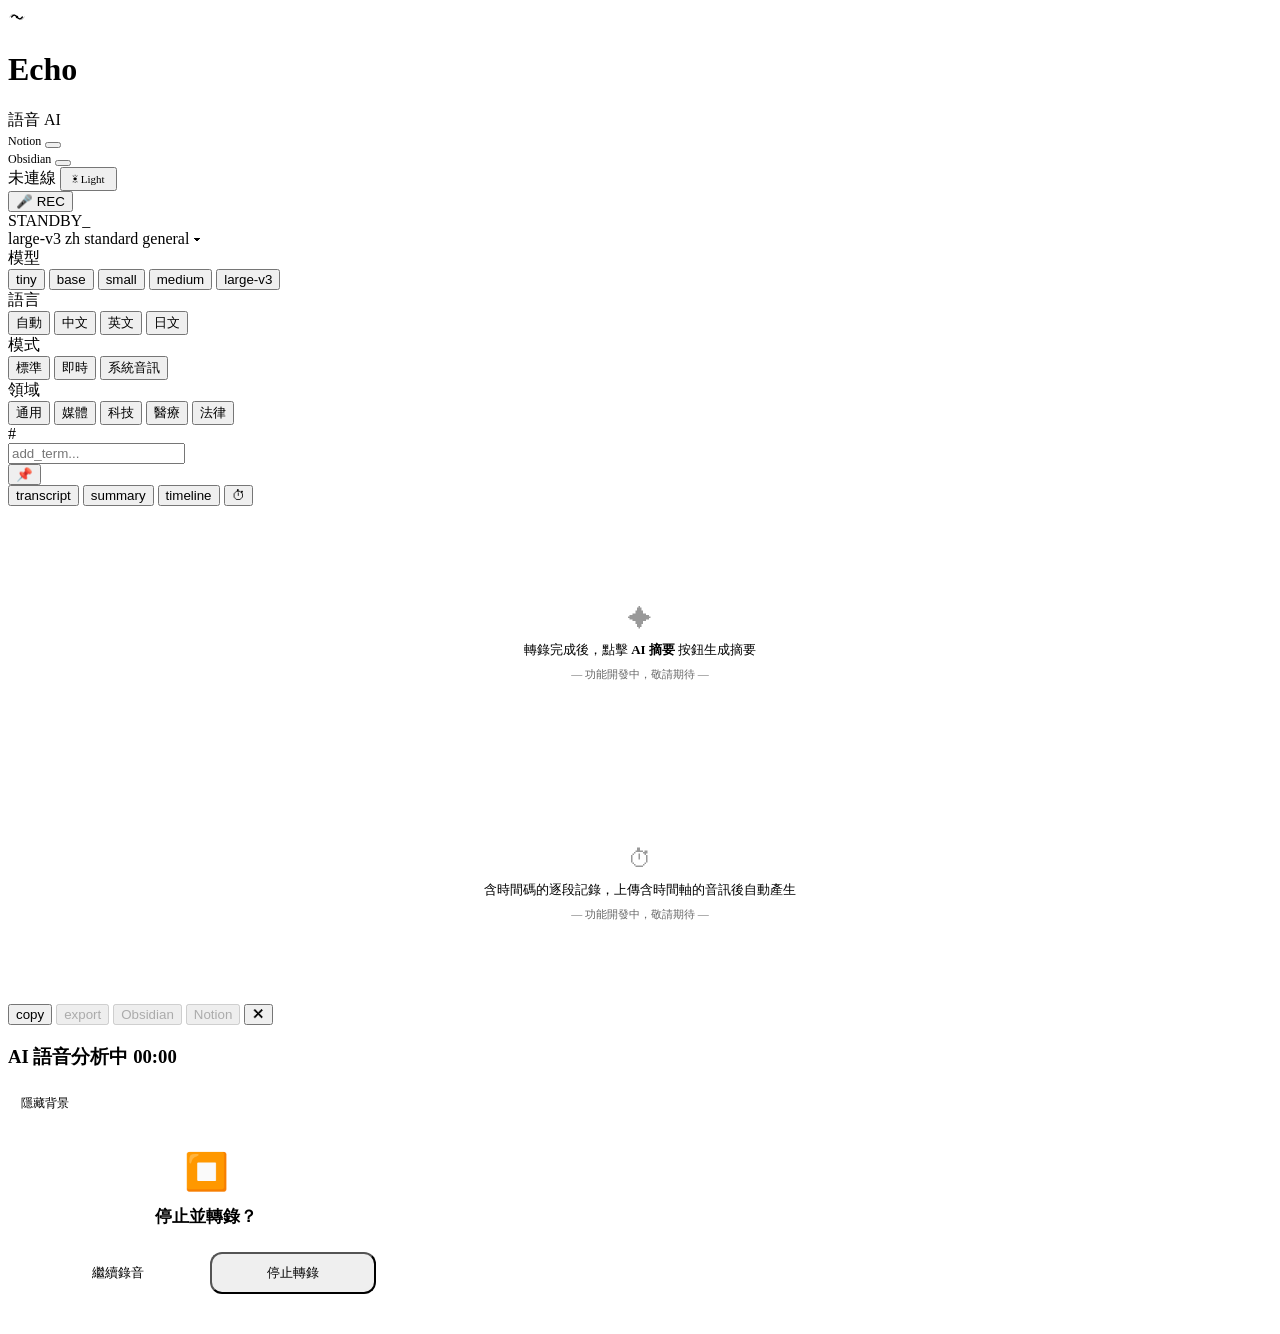
==== templates/index.html @ 83141d90 "feat(ux): v2.2 四項 UX 優化 — tabs 說明、詞庫入口、chips 中文化、系統音訊引導 - summary/timeline tab placeholder 更新為含操作引導的" ====
<!DOCTYPE html>
<html lang="zh-TW">
<head>
<meta charset="UTF-8">
<meta name="viewport" content="width=device-width, initial-scale=1.0">
<title>Echo — 語音 AI</title>
<link rel="preconnect" href="https://fonts.googleapis.com">
<link rel="stylesheet" href="https://fonts.googleapis.com/css2?family=Inter:wght@300;400;500;600;700&display=swap">
<style>
/* __APP_CSS__ */</style>
</head>
<body data-theme="dark">

<header>
  <div class="logo-mark" aria-hidden="true">
    <svg width="18" height="18" viewBox="0 0 40 40" fill="none">
      <path d="M8 20 Q14 12 20 20 Q26 28 32 20" stroke="currentColor" stroke-width="2.8" fill="none" stroke-linecap="round"/>
      <path d="M4 20 Q10 8 20 20 Q30 32 36 20" stroke="currentColor" stroke-width="1.3" fill="none" stroke-linecap="round" opacity=".5"/>
      <circle cx="20" cy="20" r="2.8" fill="currentColor"/>
    </svg>
  </div>
  <h1>Echo</h1>
  <span class="header-sub">語音 AI</span>
  <span id="app-version" style="font-size:11px;opacity:.4;margin-left:4px;font-family:var(--mono)"></span>
  <div class="header-actions">
    <div class="toggle-row" style="gap:6px;">
      <span id="notion-toggle-label" style="font-size:12px;color:var(--muted)">Notion</span>
      <button class="toggle" id="notion-toggle" onclick="toggleNotion()"></button>
    </div>
    <div class="toggle-row" style="gap:6px;">
      <span id="obsidian-toggle-label" style="font-size:12px;color:var(--muted)">Obsidian</span>
      <button class="toggle" id="obsidian-toggle" onclick="toggleObsidian()"></button>
    </div>
    <span class="badge" id="notion-badge" title="未連線"><span class="status-dot"></span><span id="notion-badge-text">未連線</span></span>
    <button class="btn" id="theme-btn" onclick="toggleTheme()" style="padding:4px 10px;font-size:11px;font-family:var(--mono)">☀ Light</button>
  </div>
</header>

<main class="app-layout">

  <!-- ── 錄音核心區 ── -->
  <div class="record-card">
    <div class="record-area">
      <canvas id="waveform" style="position:absolute;inset:0;width:100%;height:100%;opacity:0.5;pointer-events:none;border-radius:var(--radius);z-index:1;mix-blend-mode:screen;"></canvas>
      <div class="rec-rings-wrap" id="rec-rings-wrap">
        <div class="rec-ring rec-ring-3"></div>
        <div class="rec-ring rec-ring-2"></div>
        <div class="rec-ring rec-ring-1"></div>
        <button id="record-btn" onclick="toggleRecord()">
          <span class="btn-icon" id="btn-icon">🎤</span>
          <span class="btn-label" id="btn-label">REC</span>
        </button>
      </div>
    </div>
    <!-- 系統音訊說明（模式為 system 時顯示） -->
    <div id="system-audio-hint" style="display:none;margin-top:12px;padding:10px 14px;border-radius:8px;background:rgba(29,158,117,0.08);border:1px solid rgba(29,158,117,0.25);font-size:13px;color:var(--muted);line-height:1.6;">
      🖥️ <strong>系統音訊模式</strong>：擷取電腦系統音訊（Teams / Zoom 等 App 播放聲）<br>
      首次使用需在「系統設定 → 隱私權 → 螢幕錄製」授予 App 權限。
      <div style="margin-top:8px;display:flex;align-items:center;gap:8px;">
        <label style="display:flex;align-items:center;gap:6px;cursor:pointer;font-size:13px;">
          <input type="checkbox" id="mix-mic-toggle" style="width:15px;height:15px;cursor:pointer;accent-color:var(--accent);">
          <span>同時錄製麥克風（混音模式）</span>
        </label>
      </div>
    </div>
    <div id="status-bar">STANDBY_</div>
    <span id="timer"></span>
  </div>

  <!-- ── 快速設定列 ── -->
  <div class="quick-bar" id="quick-bar">
    <div class="qb-summary" onclick="toggleQuickSettings()">
      <span class="qb-chip" id="qb-model">large-v3</span>
      <span class="qb-chip" id="qb-lang">zh</span>
      <span class="qb-chip" id="qb-mode">standard</span>
      <span class="qb-chip" id="qb-domain">general</span>
      <span class="qb-chevron" id="qb-chevron">▾</span>
    </div>
    <div class="qb-expand" id="qb-expand">
      <div class="quick-group">
        <span class="quick-label">模型</span>
        <div class="pill-group" id="model-pill-group">
          <button class="pill" data-val="tiny" onclick="setPill(this,'model-pill-group')">tiny</button>
          <button class="pill" data-val="base" onclick="setPill(this,'model-pill-group')">base</button>
          <button class="pill" data-val="small" onclick="setPill(this,'model-pill-group')">small</button>
          <button class="pill" data-val="medium" onclick="setPill(this,'model-pill-group')">medium</button>
          <button class="pill active" data-val="large" onclick="setPill(this,'model-pill-group')">large-v3</button>
        </div>
      </div>
      <div class="quick-group">
        <span class="quick-label">語言</span>
        <div class="pill-group" id="lang-pill-group">
          <button class="pill" data-val="auto" onclick="setPill(this,'lang-pill-group')">自動</button>
          <button class="pill active" data-val="zh" onclick="setPill(this,'lang-pill-group')">中文</button>
          <button class="pill" data-val="en" onclick="setPill(this,'lang-pill-group')">英文</button>
          <button class="pill" data-val="ja" onclick="setPill(this,'lang-pill-group')">日文</button>
        </div>
      </div>
      <div class="quick-group">
        <span class="quick-label">模式</span>
        <div class="pill-group" id="mode-pill-group">
          <button class="pill active" data-val="standard" onclick="setPill(this,'mode-pill-group');onModeChange()">標準</button>
          <button class="pill" data-val="live" onclick="setPill(this,'mode-pill-group');onModeChange()">即時</button>
          <button class="pill" data-val="system" onclick="setPill(this,'mode-pill-group');onModeChange()">系統音訊</button>
        </div>
      </div>
      <div class="quick-group">
        <span class="quick-label">領域</span>
        <div class="pill-group" id="domain-pill-group">
          <button class="pill active" data-val="general" onclick="setPill(this,'domain-pill-group')">通用</button>
          <button class="pill" data-val="media" onclick="setPill(this,'domain-pill-group')">媒體</button>
          <button class="pill" data-val="tech" onclick="setPill(this,'domain-pill-group')">科技</button>
          <button class="pill" data-val="medical" onclick="setPill(this,'domain-pill-group')">醫療</button>
          <button class="pill" data-val="legal" onclick="setPill(this,'domain-pill-group')">法律</button>
        </div>
      </div>
    </div>
  </div>

  <!-- ── 專有名詞庫 ── -->
  <div class="vocab-bar">
    <span class="vocab-hash">#</span>
    <div class="vocab-input-row" onclick="document.getElementById('tag-input-field').focus()">
      <div id="active-tags-container" style="display:contents"></div>
      <input id="tag-input-field" type="text" placeholder="add_term...">
    </div>
    <input type="hidden" id="extra-terms">
    <button id="vocab-library-btn" class="vocab-toggle-btn" onclick="toggleSavedDict()" title="已儲存詞庫">📌</button>
    <span id="saved-dict-title" style="display:none"></span>
    <div id="vocab-tags-container" style="display:none;"></div>
  </div>

  <!-- ── 轉錄結果 ── -->
  <div class="transcript-card">
    <div class="transcript-tabs">
      <button class="tab-btn active" onclick="switchTab('transcript',this)">transcript</button>
      <button class="tab-btn" onclick="switchTab('summary',this)">summary</button>
      <button class="tab-btn" onclick="switchTab('timeline',this)">timeline</button>
      <button class="tab-icon-btn" id="history-btn" onclick="toggleHistory()" title="歷史記錄">⏱</button>
    </div>
    <div id="panel-transcript" class="tab-panel active">
      <div id="transcript-box" contenteditable="true" spellcheck="false" style="outline:none;"></div>
    </div>
    <div id="panel-summary" class="tab-panel">
      <div style="min-height:200px;display:flex;flex-direction:column;align-items:center;justify-content:center;gap:8px;color:var(--muted);font-size:13px;font-family:var(--mono);text-align:center;padding:20px">
        <span style="font-size:24px;opacity:0.4">✦</span>
        <span>轉錄完成後，點擊 <strong style="color:var(--text)">AI 摘要</strong> 按鈕生成摘要</span>
        <span style="font-size:11px;opacity:0.6">— 功能開發中，敬請期待 —</span>
      </div>
    </div>
    <div id="panel-timeline" class="tab-panel">
      <div style="min-height:200px;display:flex;flex-direction:column;align-items:center;justify-content:center;gap:8px;color:var(--muted);font-size:13px;font-family:var(--mono);text-align:center;padding:20px">
        <span style="font-size:24px;opacity:0.4">⏱</span>
        <span>含時間碼的逐段記錄，上傳含時間軸的音訊後自動產生</span>
        <span style="font-size:11px;opacity:0.6">— 功能開發中，敬請期待 —</span>
      </div>
    </div>
    <audio id="local-audio-player" controls style="display:none;width:100%;margin-top:10px;height:32px;border-radius:8px;opacity:0.8;"></audio>
    <input type="file" id="file-input" accept="audio/*,video/*" multiple style="display:none">
    <div class="actions">
      <button class="act-btn" onclick="copyTranscript()">copy</button>
      <div class="export-wrap" style="position:relative;display:inline-block;">
        <button class="act-btn" id="export-btn" onclick="toggleExportMenu()" disabled>export</button>
        <div id="export-menu" style="display:none;position:absolute;bottom:110%;left:0;background:var(--surface2);border:1px solid var(--border);border-radius:10px;padding:6px;min-width:140px;z-index:99;box-shadow:0 4px 16px rgba(0,0,0,.3);">
          <div class="export-item" onclick="exportAs('txt')">📄 .txt</div>
          <div class="export-item" onclick="exportAs('srt')">🎬 .srt</div>
          <div class="export-item" onclick="exportAs('md')">📝 .md</div>
        </div>
      </div>
      <button class="act-btn" id="obsidian-btn" onclick="saveToObsidian()" disabled>Obsidian</button>
      <button class="act-btn primary" id="upload-btn" onclick="uploadToNotion()" disabled>Notion</button>
      <button class="act-btn act-clear" onclick="clearTranscript()" title="清除轉錄">✕</button>
    </div>
  </div>

  <!-- ── 歷史記錄 ── -->
  <div id="history-panel" style="display:none;" class="history-card">
    <div class="transcript-header">
      <span class="section-title">🕓 轉錄歷史</span>
      <button class="btn" onclick="clearHistory()" style="margin-left:auto;padding:4px 10px;font-size:11px;">清除全部</button>
    </div>
    <div id="history-list" style="max-height:300px;overflow-y:auto;"></div>
  </div>

</main>
<div id="toast-container"></div>

<!-- 處理進度 Modal -->
<div id="processing-modal" class="modal-overlay">
  <div class="modal-content">
    <div class="modal-header">
      <div class="spinner-glow"></div>
      <h3 style="flex:1">AI 語音分析中 <span id="modal-timer" class="modal-timer-badge">00:00</span></h3>
      <button class="btn" style="padding:6px 12px;font-size:12px;background:rgba(255,255,255,0.05);border:1px solid rgba(255,255,255,0.1);border-radius:12px;color:var(--muted);cursor:pointer;" onclick="hideProcessingModal()">隱藏背景</button>
    </div>
    <div id="processing-logs" class="modal-logs"></div>
  </div>
</div>

<!-- 模型下載 overlay -->
<div id="model-download-overlay" style="display:none;position:fixed;inset:0;z-index:3000;background:rgba(0,0,0,0.75);backdrop-filter:blur(8px);align-items:center;justify-content:center;">
  <div style="background:var(--surface2);border:1px solid var(--border);border-radius:20px;padding:36px 40px;max-width:400px;width:90%;text-align:center;">
    <div style="font-size:40px;margin-bottom:16px;">📦</div>
    <h3 style="margin:0 0 8px;font-size:18px;">首次下載語音模型</h3>
    <p id="model-dl-model-name" style="color:var(--muted);font-size:13px;margin:0 0 20px;"></p>
    <div style="background:var(--surface);border-radius:999px;height:6px;overflow:hidden;margin-bottom:16px;">
      <div id="model-dl-bar" style="height:100%;background:var(--accent);border-radius:999px;width:0%;transition:width .4s;"></div>
    </div>
    <p id="model-dl-status" style="color:var(--muted);font-size:13px;margin:0;">正在下載，請保持網路連線…</p>
    <p style="color:var(--muted);font-size:11px;margin-top:12px;opacity:0.6;">下載完成後將自動關閉，之後離線也可使用</p>
  </div>
</div>

<!-- 首次使用引導 modal -->
<div id="onboarding-modal" class="modal-overlay" style="z-index:2000;display:none;">
  <div class="modal-content" style="max-width:420px;padding:32px 28px;">
    <div style="font-size:36px;margin-bottom:12px;">👋</div>
    <h3 style="margin:0 0 8px;font-size:18px;">歡迎使用 Whisper STT</h3>
    <p style="color:var(--muted);font-size:13px;margin:0 0 20px;">偵測到以下設定尚未完成，建議先完成後再開始錄音：</p>
    <ul id="onboarding-list" style="list-style:none;padding:0;margin:0 0 24px;display:flex;flex-direction:column;gap:10px;"></ul>
    <div style="display:flex;gap:10px;justify-content:flex-end;">
      <button class="btn" onclick="document.getElementById('onboarding-modal').style.display='none'">稍後設定</button>
      <button class="btn primary" onclick="openPreferences()">前往設定 ⌘,</button>
    </div>
  </div>
</div>

<!-- 停止錄音確認 modal -->
<div id="stop-confirm-modal" class="modal-overlay" style="z-index:1000;">
  <div class="modal-content" style="max-width:340px;text-align:center;padding:32px 28px;">
    <div style="font-size:36px;margin-bottom:12px;">⏹️</div>
    <h3 style="margin:0 0 8px;font-size:17px;">停止並轉錄？</h3>
    <p id="stop-confirm-duration" style="color:var(--muted);font-size:13px;margin:0 0 24px;"></p>
    <div style="display:flex;gap:10px;justify-content:center;">
      <button class="btn" onclick="confirmStop(false)" style="flex:1;padding:10px;background:rgba(255,255,255,0.05);border:1px solid rgba(255,255,255,0.15);border-radius:12px;">繼續錄音</button>
      <button class="btn primary" onclick="confirmStop(true)" style="flex:1;padding:10px;border-radius:12px;">停止轉錄</button>
    </div>
  </div>
</div>

<script>
// __APP_JS__</script>
</body>
</html>
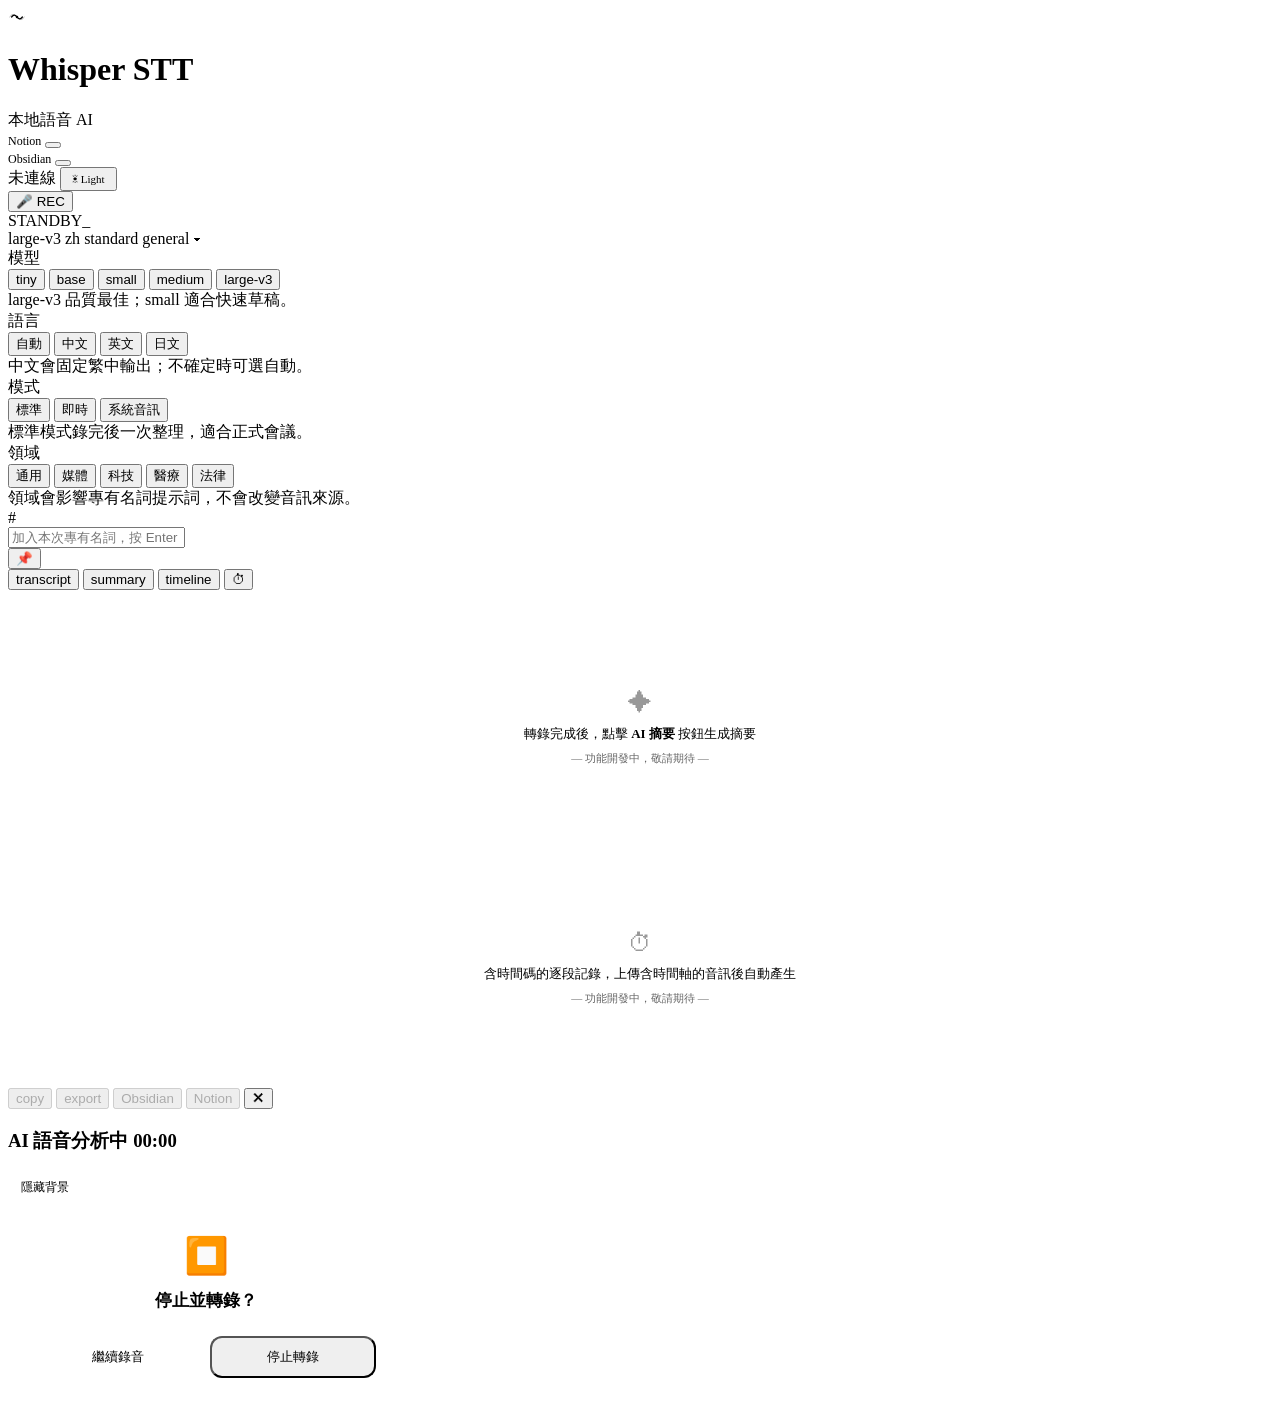
==== commit 3d14430f: "fix(ui): 移除 onboarding modal 中不存在的 ⌘, 快捷鍵提示 按鈕文字顯示「前往設定 ⌘,」但 app.js keydown handler 未實作此快捷鍵， 對使用者造成誤" ====
--- a/templates/index.html
+++ b/templates/index.html
@@ -3,7 +3,7 @@
 <head>
 <meta charset="UTF-8">
 <meta name="viewport" content="width=device-width, initial-scale=1.0">
-<title>Echo — 語音 AI</title>
+<title>Whisper STT — 語音 AI</title>
 <link rel="preconnect" href="https://fonts.googleapis.com">
 <link rel="stylesheet" href="https://fonts.googleapis.com/css2?family=Inter:wght@300;400;500;600;700&display=swap">
 <style>
@@ -19,8 +19,8 @@
       <circle cx="20" cy="20" r="2.8" fill="currentColor"/>
     </svg>
   </div>
-  <h1>Echo</h1>
-  <span class="header-sub">語音 AI</span>
+  <h1>Whisper STT</h1>
+  <span class="header-sub">本地語音 AI</span>
   <span id="app-version" style="font-size:11px;opacity:.4;margin-left:4px;font-family:var(--mono)"></span>
   <div class="header-actions">
     <div class="toggle-row" style="gap:6px;">
@@ -53,9 +53,9 @@
       </div>
     </div>
     <!-- 系統音訊說明（模式為 system 時顯示） -->
-    <div id="system-audio-hint" style="display:none;margin-top:12px;padding:10px 14px;border-radius:8px;background:rgba(29,158,117,0.08);border:1px solid rgba(29,158,117,0.25);font-size:13px;color:var(--muted);line-height:1.6;">
+    <div id="system-audio-hint" class="mode-hint system-audio-hint" style="display:none;">
       🖥️ <strong>系統音訊模式</strong>：擷取電腦系統音訊（Teams / Zoom 等 App 播放聲）<br>
-      首次使用需在「系統設定 → 隱私權 → 螢幕錄製」授予 App 權限。
+      <span id="system-audio-permission-copy">首次使用需在「系統設定 → 隱私權與安全性 → 螢幕錄製」授予 Whisper STT 權限。</span>
       <div style="margin-top:8px;display:flex;align-items:center;gap:8px;">
         <label style="display:flex;align-items:center;gap:6px;cursor:pointer;font-size:13px;">
           <input type="checkbox" id="mix-mic-toggle" style="width:15px;height:15px;cursor:pointer;accent-color:var(--accent);">
@@ -86,6 +86,7 @@
           <button class="pill" data-val="medium" onclick="setPill(this,'model-pill-group')">medium</button>
           <button class="pill active" data-val="large" onclick="setPill(this,'model-pill-group')">large-v3</button>
         </div>
+        <span class="quick-help">large-v3 品質最佳；small 適合快速草稿。</span>
       </div>
       <div class="quick-group">
         <span class="quick-label">語言</span>
@@ -95,6 +96,7 @@
           <button class="pill" data-val="en" onclick="setPill(this,'lang-pill-group')">英文</button>
           <button class="pill" data-val="ja" onclick="setPill(this,'lang-pill-group')">日文</button>
         </div>
+        <span class="quick-help">中文會固定繁中輸出；不確定時可選自動。</span>
       </div>
       <div class="quick-group">
         <span class="quick-label">模式</span>
@@ -103,6 +105,7 @@
           <button class="pill" data-val="live" onclick="setPill(this,'mode-pill-group');onModeChange()">即時</button>
           <button class="pill" data-val="system" onclick="setPill(this,'mode-pill-group');onModeChange()">系統音訊</button>
         </div>
+        <span class="quick-help" id="mode-helper">標準模式錄完後一次整理，適合正式會議。</span>
       </div>
       <div class="quick-group">
         <span class="quick-label">領域</span>
@@ -113,6 +116,7 @@
           <button class="pill" data-val="medical" onclick="setPill(this,'domain-pill-group')">醫療</button>
           <button class="pill" data-val="legal" onclick="setPill(this,'domain-pill-group')">法律</button>
         </div>
+        <span class="quick-help">領域會影響專有名詞提示詞，不會改變音訊來源。</span>
       </div>
     </div>
   </div>
@@ -122,10 +126,10 @@
     <span class="vocab-hash">#</span>
     <div class="vocab-input-row" onclick="document.getElementById('tag-input-field').focus()">
       <div id="active-tags-container" style="display:contents"></div>
-      <input id="tag-input-field" type="text" placeholder="add_term...">
+      <input id="tag-input-field" type="text" placeholder="加入本次專有名詞，按 Enter 套用">
     </div>
     <input type="hidden" id="extra-terms">
-    <button id="vocab-library-btn" class="vocab-toggle-btn" onclick="toggleSavedDict()" title="已儲存詞庫">📌</button>
+    <button id="vocab-library-btn" class="vocab-toggle-btn" onclick="toggleSavedDict()" title="開啟常用詞庫">📌</button>
     <span id="saved-dict-title" style="display:none"></span>
     <div id="vocab-tags-container" style="display:none;"></div>
   </div>
@@ -158,17 +162,17 @@
     <audio id="local-audio-player" controls style="display:none;width:100%;margin-top:10px;height:32px;border-radius:8px;opacity:0.8;"></audio>
     <input type="file" id="file-input" accept="audio/*,video/*" multiple style="display:none">
     <div class="actions">
-      <button class="act-btn" onclick="copyTranscript()">copy</button>
+      <button class="act-btn" id="copy-btn" onclick="copyTranscript()" disabled title="完成轉錄後可複製">copy</button>
       <div class="export-wrap" style="position:relative;display:inline-block;">
-        <button class="act-btn" id="export-btn" onclick="toggleExportMenu()" disabled>export</button>
+        <button class="act-btn" id="export-btn" onclick="toggleExportMenu()" disabled title="完成轉錄後可匯出">export</button>
         <div id="export-menu" style="display:none;position:absolute;bottom:110%;left:0;background:var(--surface2);border:1px solid var(--border);border-radius:10px;padding:6px;min-width:140px;z-index:99;box-shadow:0 4px 16px rgba(0,0,0,.3);">
           <div class="export-item" onclick="exportAs('txt')">📄 .txt</div>
           <div class="export-item" onclick="exportAs('srt')">🎬 .srt</div>
           <div class="export-item" onclick="exportAs('md')">📝 .md</div>
         </div>
       </div>
-      <button class="act-btn" id="obsidian-btn" onclick="saveToObsidian()" disabled>Obsidian</button>
-      <button class="act-btn primary" id="upload-btn" onclick="uploadToNotion()" disabled>Notion</button>
+      <button class="act-btn" id="obsidian-btn" onclick="saveToObsidian()" disabled title="請先完成轉錄">Obsidian</button>
+      <button class="act-btn primary" id="upload-btn" onclick="uploadToNotion()" disabled title="請先完成轉錄">Notion</button>
       <button class="act-btn act-clear" onclick="clearTranscript()" title="清除轉錄">✕</button>
     </div>
   </div>
@@ -220,7 +224,7 @@
     <ul id="onboarding-list" style="list-style:none;padding:0;margin:0 0 24px;display:flex;flex-direction:column;gap:10px;"></ul>
     <div style="display:flex;gap:10px;justify-content:flex-end;">
       <button class="btn" onclick="document.getElementById('onboarding-modal').style.display='none'">稍後設定</button>
-      <button class="btn primary" onclick="openPreferences()">前往設定 ⌘,</button>
+      <button class="btn primary" onclick="openPreferences()">前往設定</button>
     </div>
   </div>
 </div>
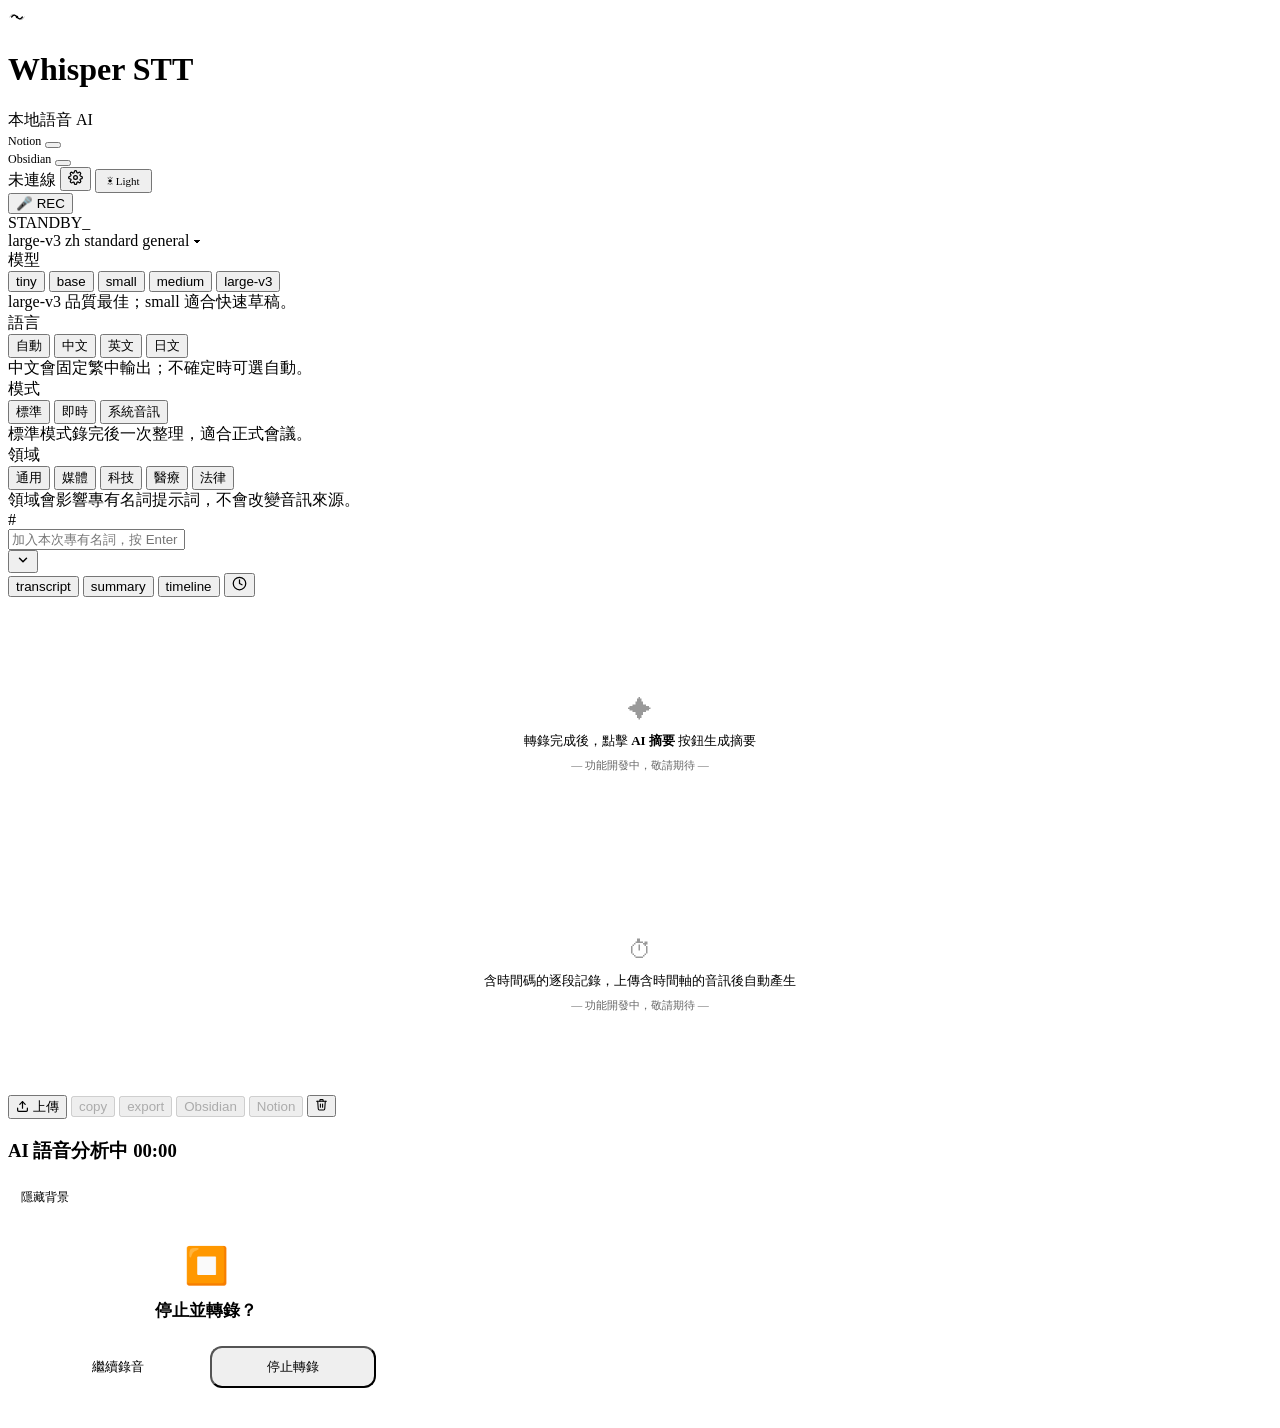
==== commit e89a4cd3: "fix(ui): UI polish — 8項介面問題修復 [v2.2.1] 1. html 背景色修復：overscroll rubber-band 不再露出紅色底層 2. Quick-bar ch" ====
--- a/templates/index.html
+++ b/templates/index.html
@@ -32,6 +32,9 @@
       <button class="toggle" id="obsidian-toggle" onclick="toggleObsidian()"></button>
     </div>
     <span class="badge" id="notion-badge" title="未連線"><span class="status-dot"></span><span id="notion-badge-text">未連線</span></span>
+    <button class="btn icon-btn" id="prefs-btn" onclick="openPreferences()" title="偏好設定">
+      <svg width="15" height="15" viewBox="0 0 24 24" fill="none" stroke="currentColor" stroke-width="2" stroke-linecap="round" stroke-linejoin="round"><circle cx="12" cy="12" r="3"/><path d="M19.4 15a1.65 1.65 0 0 0 .33 1.82l.06.06a2 2 0 0 1-2.83 2.83l-.06-.06a1.65 1.65 0 0 0-1.82-.33 1.65 1.65 0 0 0-1 1.51V21a2 2 0 0 1-4 0v-.09A1.65 1.65 0 0 0 9 19.4a1.65 1.65 0 0 0-1.82.33l-.06.06a2 2 0 0 1-2.83-2.83l.06-.06A1.65 1.65 0 0 0 4.68 15a1.65 1.65 0 0 0-1.51-1H3a2 2 0 0 1 0-4h.09A1.65 1.65 0 0 0 4.6 9a1.65 1.65 0 0 0-.33-1.82l-.06-.06a2 2 0 0 1 2.83-2.83l.06.06A1.65 1.65 0 0 0 9 4.68a1.65 1.65 0 0 0 1-1.51V3a2 2 0 0 1 4 0v.09a1.65 1.65 0 0 0 1 1.51 1.65 1.65 0 0 0 1.82-.33l.06-.06a2 2 0 0 1 2.83 2.83l-.06.06A1.65 1.65 0 0 0 19.4 9a1.65 1.65 0 0 0 1.51 1H21a2 2 0 0 1 0 4h-.09a1.65 1.65 0 0 0-1.51 1z"/></svg>
+    </button>
     <button class="btn" id="theme-btn" onclick="toggleTheme()" style="padding:4px 10px;font-size:11px;font-family:var(--mono)">☀ Light</button>
   </div>
 </header>
@@ -129,7 +132,9 @@
       <input id="tag-input-field" type="text" placeholder="加入本次專有名詞，按 Enter 套用">
     </div>
     <input type="hidden" id="extra-terms">
-    <button id="vocab-library-btn" class="vocab-toggle-btn" onclick="toggleSavedDict()" title="開啟常用詞庫">📌</button>
+    <button id="vocab-library-btn" class="vocab-toggle-btn" onclick="toggleSavedDict()" title="詞庫">
+      <svg width="14" height="14" viewBox="0 0 24 24" fill="none" stroke="currentColor" stroke-width="2.5" stroke-linecap="round" stroke-linejoin="round"><polyline points="6 9 12 15 18 9"/></svg>
+    </button>
     <span id="saved-dict-title" style="display:none"></span>
     <div id="vocab-tags-container" style="display:none;"></div>
   </div>
@@ -140,7 +145,9 @@
       <button class="tab-btn active" onclick="switchTab('transcript',this)">transcript</button>
       <button class="tab-btn" onclick="switchTab('summary',this)">summary</button>
       <button class="tab-btn" onclick="switchTab('timeline',this)">timeline</button>
-      <button class="tab-icon-btn" id="history-btn" onclick="toggleHistory()" title="歷史記錄">⏱</button>
+      <button class="tab-icon-btn" id="history-btn" onclick="toggleHistory()" title="歷史記錄">
+        <svg width="15" height="15" viewBox="0 0 24 24" fill="none" stroke="currentColor" stroke-width="2" stroke-linecap="round" stroke-linejoin="round"><circle cx="12" cy="12" r="10"/><polyline points="12 6 12 12 16 14"/></svg>
+      </button>
     </div>
     <div id="panel-transcript" class="tab-panel active">
       <div id="transcript-box" contenteditable="true" spellcheck="false" style="outline:none;"></div>
@@ -162,6 +169,9 @@
     <audio id="local-audio-player" controls style="display:none;width:100%;margin-top:10px;height:32px;border-radius:8px;opacity:0.8;"></audio>
     <input type="file" id="file-input" accept="audio/*,video/*" multiple style="display:none">
     <div class="actions">
+      <button class="act-btn" id="file-upload-btn" onclick="document.getElementById('file-input').click()" title="上傳音檔（⌘U）">
+        <svg width="13" height="13" viewBox="0 0 24 24" fill="none" stroke="currentColor" stroke-width="2.2" stroke-linecap="round" stroke-linejoin="round" style="vertical-align:-2px;margin-right:4px"><path d="M21 15v4a2 2 0 0 1-2 2H5a2 2 0 0 1-2-2v-4"/><polyline points="17 8 12 3 7 8"/><line x1="12" y1="3" x2="12" y2="15"/></svg>上傳
+      </button>
       <button class="act-btn" id="copy-btn" onclick="copyTranscript()" disabled title="完成轉錄後可複製">copy</button>
       <div class="export-wrap" style="position:relative;display:inline-block;">
         <button class="act-btn" id="export-btn" onclick="toggleExportMenu()" disabled title="完成轉錄後可匯出">export</button>
@@ -172,8 +182,10 @@
         </div>
       </div>
       <button class="act-btn" id="obsidian-btn" onclick="saveToObsidian()" disabled title="請先完成轉錄">Obsidian</button>
-      <button class="act-btn primary" id="upload-btn" onclick="uploadToNotion()" disabled title="請先完成轉錄">Notion</button>
-      <button class="act-btn act-clear" onclick="clearTranscript()" title="清除轉錄">✕</button>
+      <button class="act-btn" id="upload-btn" onclick="uploadToNotion()" disabled title="請先完成轉錄">Notion</button>
+      <button class="act-btn act-clear" onclick="clearTranscript()" title="清除轉錄">
+        <svg width="13" height="13" viewBox="0 0 24 24" fill="none" stroke="currentColor" stroke-width="2" stroke-linecap="round" stroke-linejoin="round"><polyline points="3 6 5 6 21 6"/><path d="M19 6l-1 14a2 2 0 0 1-2 2H8a2 2 0 0 1-2-2L5 6"/><path d="M10 11v6"/><path d="M14 11v6"/><path d="M9 6V4a1 1 0 0 1 1-1h4a1 1 0 0 1 1 1v2"/></svg>
+      </button>
     </div>
   </div>
 
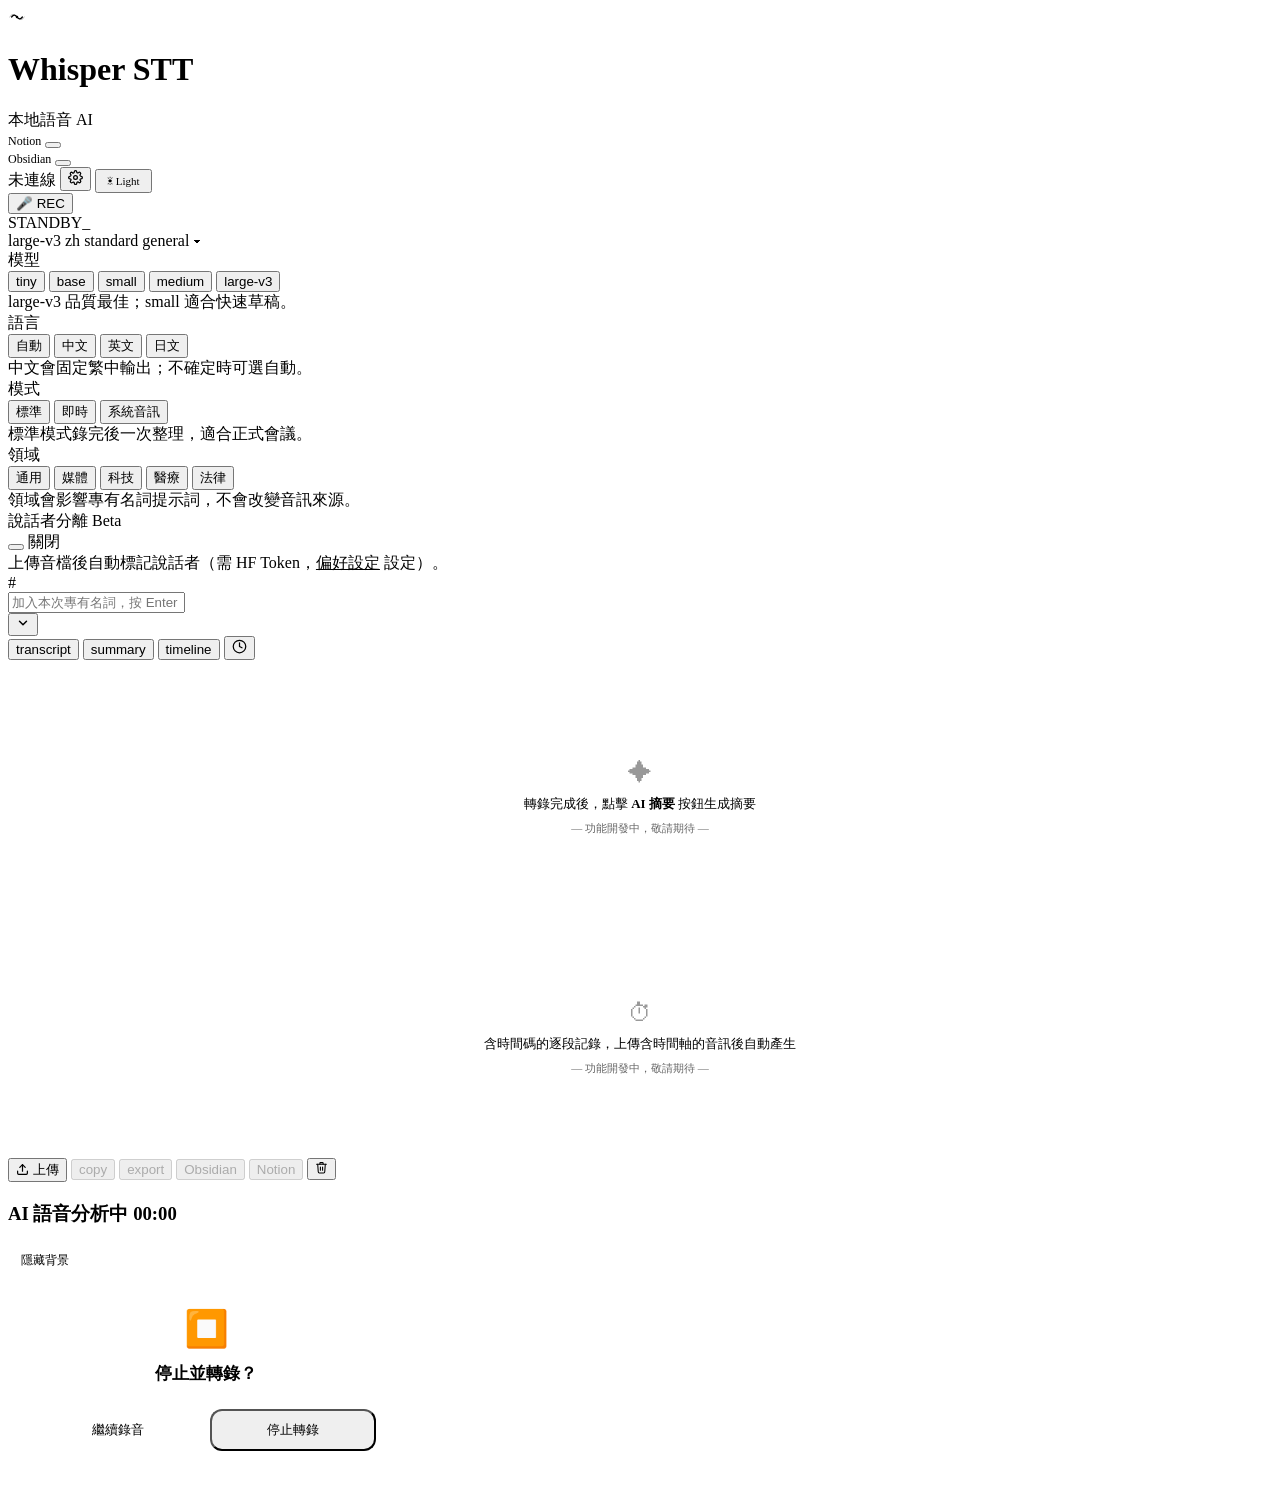
==== commit ae08c831: "feat(diarize): 說話者分離 Beta 主流程接入 [checkpoint] Phase: 說話者分離 Beta 完整接入上傳音檔流程（Quick-bar toggle → /transc" ====
--- a/templates/index.html
+++ b/templates/index.html
@@ -120,6 +120,14 @@
           <button class="pill" data-val="legal" onclick="setPill(this,'domain-pill-group')">法律</button>
         </div>
         <span class="quick-help">領域會影響專有名詞提示詞，不會改變音訊來源。</span>
+      </div>
+      <div class="quick-group">
+        <span class="quick-label">說話者分離 <span class="optional">Beta</span></span>
+        <div class="toggle-row">
+          <button class="toggle" id="diarize-toggle" onclick="toggleDiarize()" title="需先在偏好設定填入 HuggingFace Token"></button>
+          <span class="toggle-label" id="diarize-label">關閉</span>
+        </div>
+        <span class="quick-help">上傳音檔後自動標記說話者（需 HF Token，<a href="#" onclick="openPreferences();return false" style="color:var(--accent)">偏好設定</a> 設定）。</span>
       </div>
     </div>
   </div>
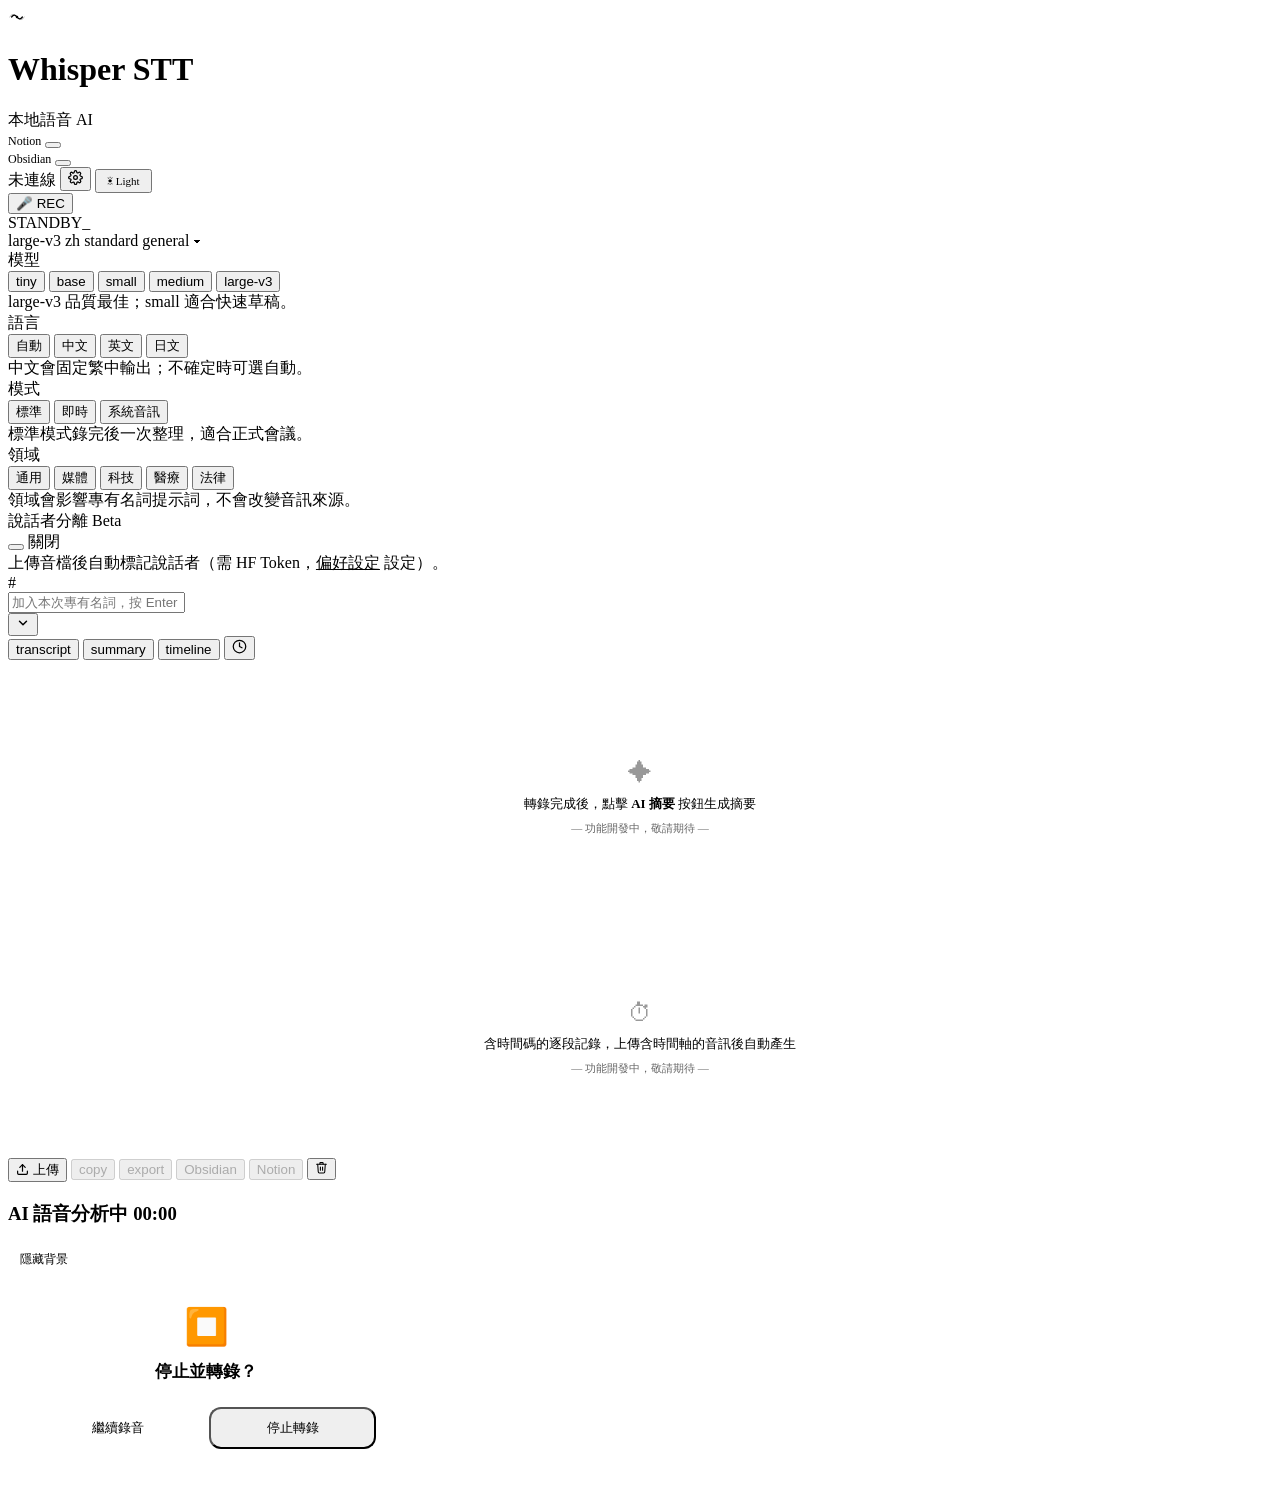
==== commit df3d4fd3: "fix(ui): 自動記住上次錄音/存檔設定 + 修正 light mode 下處理事件視窗看不見 - static/app.js：用 localStorage 持久化 model/lang/mode" ====
--- a/templates/index.html
+++ b/templates/index.html
@@ -215,7 +215,7 @@
     <div class="modal-header">
       <div class="spinner-glow"></div>
       <h3 style="flex:1">AI 語音分析中 <span id="modal-timer" class="modal-timer-badge">00:00</span></h3>
-      <button class="btn" style="padding:6px 12px;font-size:12px;background:rgba(255,255,255,0.05);border:1px solid rgba(255,255,255,0.1);border-radius:12px;color:var(--muted);cursor:pointer;" onclick="hideProcessingModal()">隱藏背景</button>
+      <button class="btn" style="padding:6px 12px;font-size:12px;background:var(--surface2);border:1px solid var(--border);border-radius:12px;color:var(--muted);cursor:pointer;" onclick="hideProcessingModal()">隱藏背景</button>
     </div>
     <div id="processing-logs" class="modal-logs"></div>
   </div>
@@ -256,7 +256,7 @@
     <h3 style="margin:0 0 8px;font-size:17px;">停止並轉錄？</h3>
     <p id="stop-confirm-duration" style="color:var(--muted);font-size:13px;margin:0 0 24px;"></p>
     <div style="display:flex;gap:10px;justify-content:center;">
-      <button class="btn" onclick="confirmStop(false)" style="flex:1;padding:10px;background:rgba(255,255,255,0.05);border:1px solid rgba(255,255,255,0.15);border-radius:12px;">繼續錄音</button>
+      <button class="btn" onclick="confirmStop(false)" style="flex:1;padding:10px;background:var(--surface2);border:1px solid var(--border);border-radius:12px;">繼續錄音</button>
       <button class="btn primary" onclick="confirmStop(true)" style="flex:1;padding:10px;border-radius:12px;">停止轉錄</button>
     </div>
   </div>
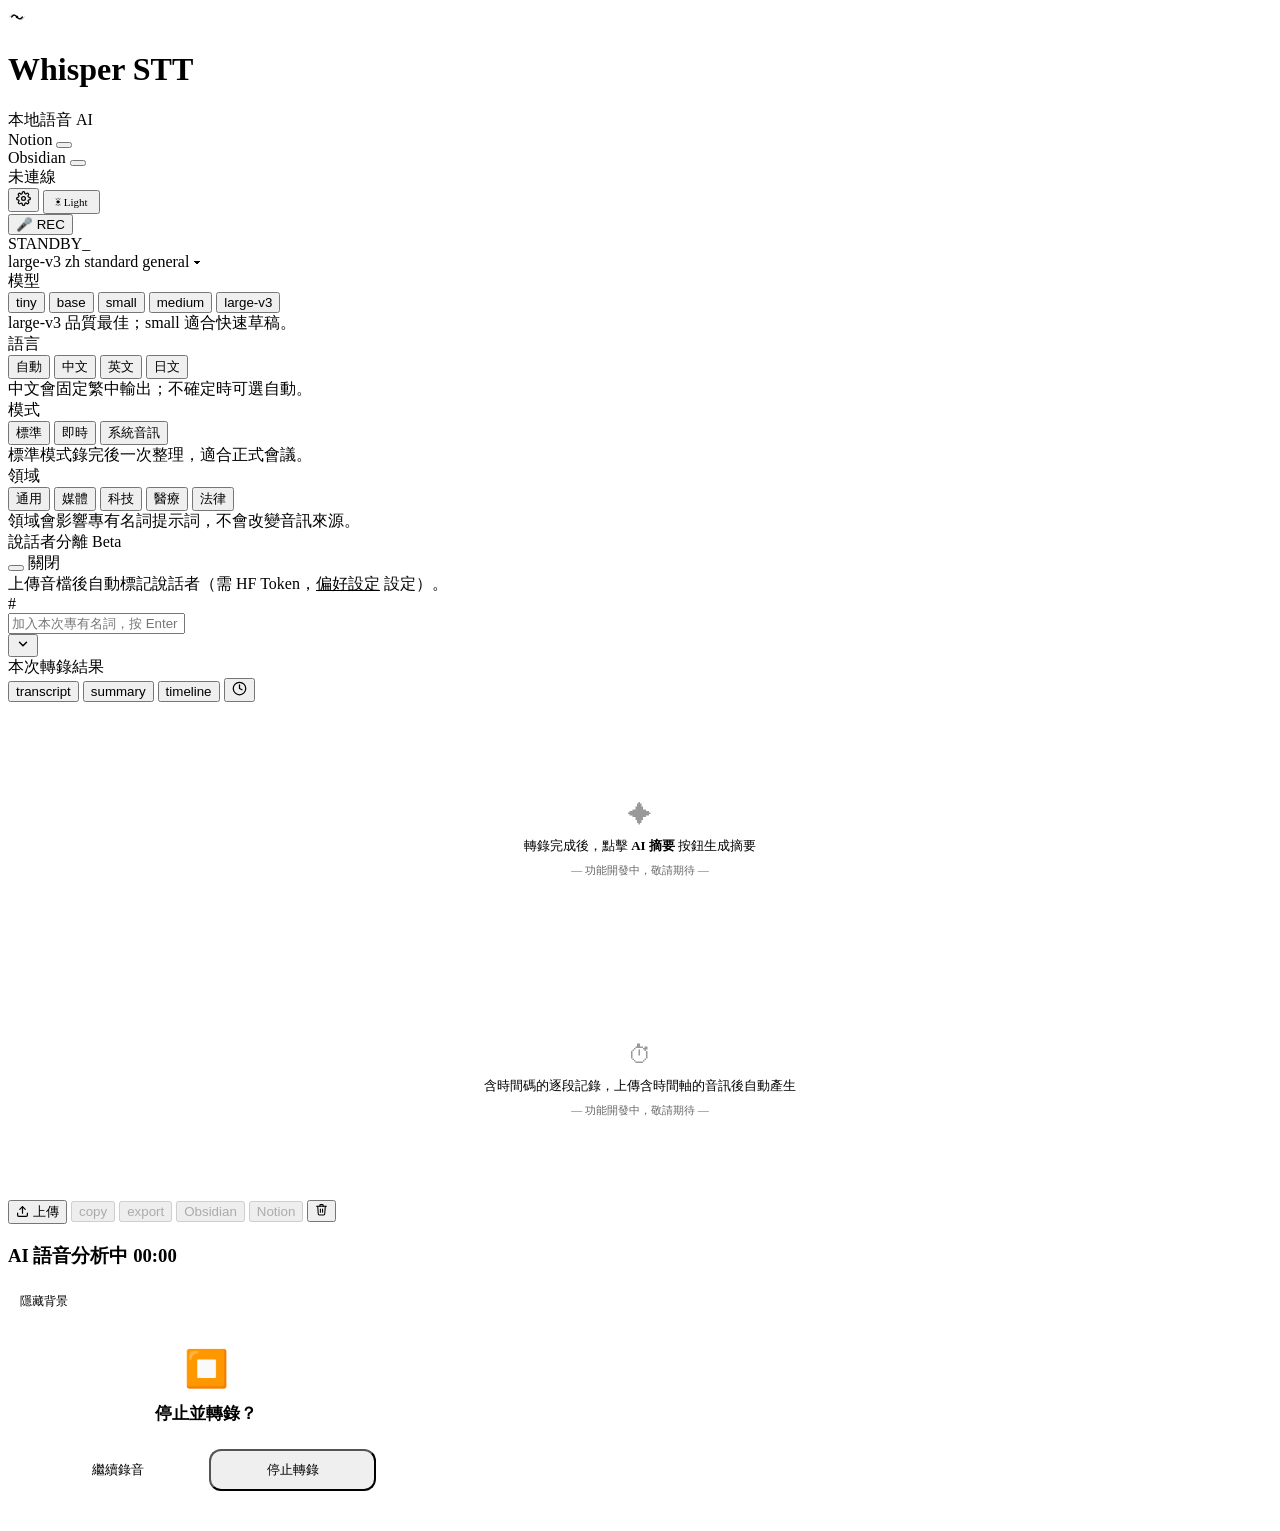
==== commit c46fbfc5: "feat(ui): Whisper 主畫面 Phase 1 靜態改版——收斂為五段式結構 依 HANDOFF_CLAUDE_WHISPER_UI_STATIC_REDESIGN_PHASE1.md 重" ====
--- a/templates/index.html
+++ b/templates/index.html
@@ -11,7 +11,8 @@
 </head>
 <body data-theme="dark">
 
-<header>
+<div class="app-shell">
+<header class="app-toolbar">
   <div class="logo-mark" aria-hidden="true">
     <svg width="18" height="18" viewBox="0 0 40 40" fill="none">
       <path d="M8 20 Q14 12 20 20 Q26 28 32 20" stroke="currentColor" stroke-width="2.8" fill="none" stroke-linecap="round"/>
@@ -23,15 +24,18 @@
   <span class="header-sub">本地語音 AI</span>
   <span id="app-version" style="font-size:11px;opacity:.4;margin-left:4px;font-family:var(--mono)"></span>
   <div class="header-actions">
-    <div class="toggle-row" style="gap:6px;">
-      <span id="notion-toggle-label" style="font-size:12px;color:var(--muted)">Notion</span>
-      <button class="toggle" id="notion-toggle" onclick="toggleNotion()"></button>
-    </div>
-    <div class="toggle-row" style="gap:6px;">
-      <span id="obsidian-toggle-label" style="font-size:12px;color:var(--muted)">Obsidian</span>
-      <button class="toggle" id="obsidian-toggle" onclick="toggleObsidian()"></button>
-    </div>
-    <span class="badge" id="notion-badge" title="未連線"><span class="status-dot"></span><span id="notion-badge-text">未連線</span></span>
+    <div class="toolbar-output-status" title="輸出目的地狀態">
+      <div class="tos-item">
+        <span id="notion-toggle-label" class="tos-label">Notion</span>
+        <button class="toggle" id="notion-toggle" onclick="toggleNotion()"></button>
+      </div>
+      <div class="tos-divider"></div>
+      <div class="tos-item">
+        <span id="obsidian-toggle-label" class="tos-label">Obsidian</span>
+        <button class="toggle" id="obsidian-toggle" onclick="toggleObsidian()"></button>
+      </div>
+      <span class="badge" id="notion-badge" title="未連線"><span class="status-dot"></span><span id="notion-badge-text">未連線</span></span>
+    </div>
     <button class="btn icon-btn" id="prefs-btn" onclick="openPreferences()" title="偏好設定">
       <svg width="15" height="15" viewBox="0 0 24 24" fill="none" stroke="currentColor" stroke-width="2" stroke-linecap="round" stroke-linejoin="round"><circle cx="12" cy="12" r="3"/><path d="M19.4 15a1.65 1.65 0 0 0 .33 1.82l.06.06a2 2 0 0 1-2.83 2.83l-.06-.06a1.65 1.65 0 0 0-1.82-.33 1.65 1.65 0 0 0-1 1.51V21a2 2 0 0 1-4 0v-.09A1.65 1.65 0 0 0 9 19.4a1.65 1.65 0 0 0-1.82.33l-.06.06a2 2 0 0 1-2.83-2.83l.06-.06A1.65 1.65 0 0 0 4.68 15a1.65 1.65 0 0 0-1.51-1H3a2 2 0 0 1 0-4h.09A1.65 1.65 0 0 0 4.6 9a1.65 1.65 0 0 0-.33-1.82l-.06-.06a2 2 0 0 1 2.83-2.83l.06.06A1.65 1.65 0 0 0 9 4.68a1.65 1.65 0 0 0 1-1.51V3a2 2 0 0 1 4 0v.09a1.65 1.65 0 0 0 1 1.51 1.65 1.65 0 0 0 1.82-.33l.06-.06a2 2 0 0 1 2.83 2.83l-.06.06A1.65 1.65 0 0 0 19.4 9a1.65 1.65 0 0 0 1.51 1H21a2 2 0 0 1 0 4h-.09a1.65 1.65 0 0 0-1.51 1z"/></svg>
     </button>
@@ -41,8 +45,8 @@
 
 <main class="app-layout">
 
-  <!-- ── 錄音核心區 ── -->
-  <div class="record-card">
+  <!-- ── 錄音核心區（Main Capture Panel）── -->
+  <div class="capture-panel">
     <div class="record-area">
       <canvas id="waveform" style="position:absolute;inset:0;width:100%;height:100%;opacity:0.5;pointer-events:none;border-radius:var(--radius);z-index:1;mix-blend-mode:screen;"></canvas>
       <div class="rec-rings-wrap" id="rec-rings-wrap">
@@ -70,6 +74,8 @@
     <span id="timer"></span>
   </div>
 
+  <!-- ── Context Bar ── -->
+  <div class="context-bar">
   <!-- ── 快速設定列 ── -->
   <div class="quick-bar" id="quick-bar">
     <div class="qb-summary" onclick="toggleQuickSettings()">
@@ -146,10 +152,14 @@
     <span id="saved-dict-title" style="display:none"></span>
     <div id="vocab-tags-container" style="display:none;"></div>
   </div>
-
-  <!-- ── 轉錄結果 ── -->
-  <div class="transcript-card">
-    <div class="transcript-tabs">
+  </div><!-- /context-bar -->
+
+  <!-- ── Results Workspace ── -->
+  <div class="results-workspace">
+    <div class="workspace-header">
+      <span class="workspace-title">本次轉錄結果</span>
+    </div>
+    <div class="workspace-tabs transcript-tabs">
       <button class="tab-btn active" onclick="switchTab('transcript',this)">transcript</button>
       <button class="tab-btn" onclick="switchTab('summary',this)">summary</button>
       <button class="tab-btn" onclick="switchTab('timeline',this)">timeline</button>
@@ -157,26 +167,28 @@
         <svg width="15" height="15" viewBox="0 0 24 24" fill="none" stroke="currentColor" stroke-width="2" stroke-linecap="round" stroke-linejoin="round"><circle cx="12" cy="12" r="10"/><polyline points="12 6 12 12 16 14"/></svg>
       </button>
     </div>
-    <div id="panel-transcript" class="tab-panel active">
-      <div id="transcript-box" contenteditable="true" spellcheck="false" style="outline:none;"></div>
-    </div>
-    <div id="panel-summary" class="tab-panel">
-      <div style="min-height:200px;display:flex;flex-direction:column;align-items:center;justify-content:center;gap:8px;color:var(--muted);font-size:13px;font-family:var(--mono);text-align:center;padding:20px">
-        <span style="font-size:24px;opacity:0.4">✦</span>
-        <span>轉錄完成後，點擊 <strong style="color:var(--text)">AI 摘要</strong> 按鈕生成摘要</span>
-        <span style="font-size:11px;opacity:0.6">— 功能開發中，敬請期待 —</span>
-      </div>
-    </div>
-    <div id="panel-timeline" class="tab-panel">
-      <div style="min-height:200px;display:flex;flex-direction:column;align-items:center;justify-content:center;gap:8px;color:var(--muted);font-size:13px;font-family:var(--mono);text-align:center;padding:20px">
-        <span style="font-size:24px;opacity:0.4">⏱</span>
-        <span>含時間碼的逐段記錄，上傳含時間軸的音訊後自動產生</span>
-        <span style="font-size:11px;opacity:0.6">— 功能開發中，敬請期待 —</span>
-      </div>
-    </div>
-    <audio id="local-audio-player" controls style="display:none;width:100%;margin-top:10px;height:32px;border-radius:8px;opacity:0.8;"></audio>
-    <input type="file" id="file-input" accept="audio/*,video/*" multiple style="display:none">
-    <div class="actions">
+    <div class="workspace-content">
+      <div id="panel-transcript" class="tab-panel active">
+        <div id="transcript-box" contenteditable="true" spellcheck="false" style="outline:none;"></div>
+      </div>
+      <div id="panel-summary" class="tab-panel">
+        <div style="min-height:200px;display:flex;flex-direction:column;align-items:center;justify-content:center;gap:8px;color:var(--muted);font-size:13px;font-family:var(--mono);text-align:center;padding:20px">
+          <span style="font-size:24px;opacity:0.4">✦</span>
+          <span>轉錄完成後，點擊 <strong style="color:var(--text)">AI 摘要</strong> 按鈕生成摘要</span>
+          <span style="font-size:11px;opacity:0.6">— 功能開發中，敬請期待 —</span>
+        </div>
+      </div>
+      <div id="panel-timeline" class="tab-panel">
+        <div style="min-height:200px;display:flex;flex-direction:column;align-items:center;justify-content:center;gap:8px;color:var(--muted);font-size:13px;font-family:var(--mono);text-align:center;padding:20px">
+          <span style="font-size:24px;opacity:0.4">⏱</span>
+          <span>含時間碼的逐段記錄，上傳含時間軸的音訊後自動產生</span>
+          <span style="font-size:11px;opacity:0.6">— 功能開發中，敬請期待 —</span>
+        </div>
+      </div>
+      <audio id="local-audio-player" controls style="display:none;width:100%;margin-top:10px;height:32px;border-radius:8px;opacity:0.8;"></audio>
+      <input type="file" id="file-input" accept="audio/*,video/*" multiple style="display:none">
+    </div>
+    <div class="workspace-actions">
       <button class="act-btn" id="file-upload-btn" onclick="document.getElementById('file-input').click()" title="上傳音檔（⌘U）">
         <svg width="13" height="13" viewBox="0 0 24 24" fill="none" stroke="currentColor" stroke-width="2.2" stroke-linecap="round" stroke-linejoin="round" style="vertical-align:-2px;margin-right:4px"><path d="M21 15v4a2 2 0 0 1-2 2H5a2 2 0 0 1-2-2v-4"/><polyline points="17 8 12 3 7 8"/><line x1="12" y1="3" x2="12" y2="15"/></svg>上傳
       </button>
@@ -207,6 +219,7 @@
   </div>
 
 </main>
+</div><!-- /app-shell -->
 <div id="toast-container"></div>
 
 <!-- 處理進度 Modal -->
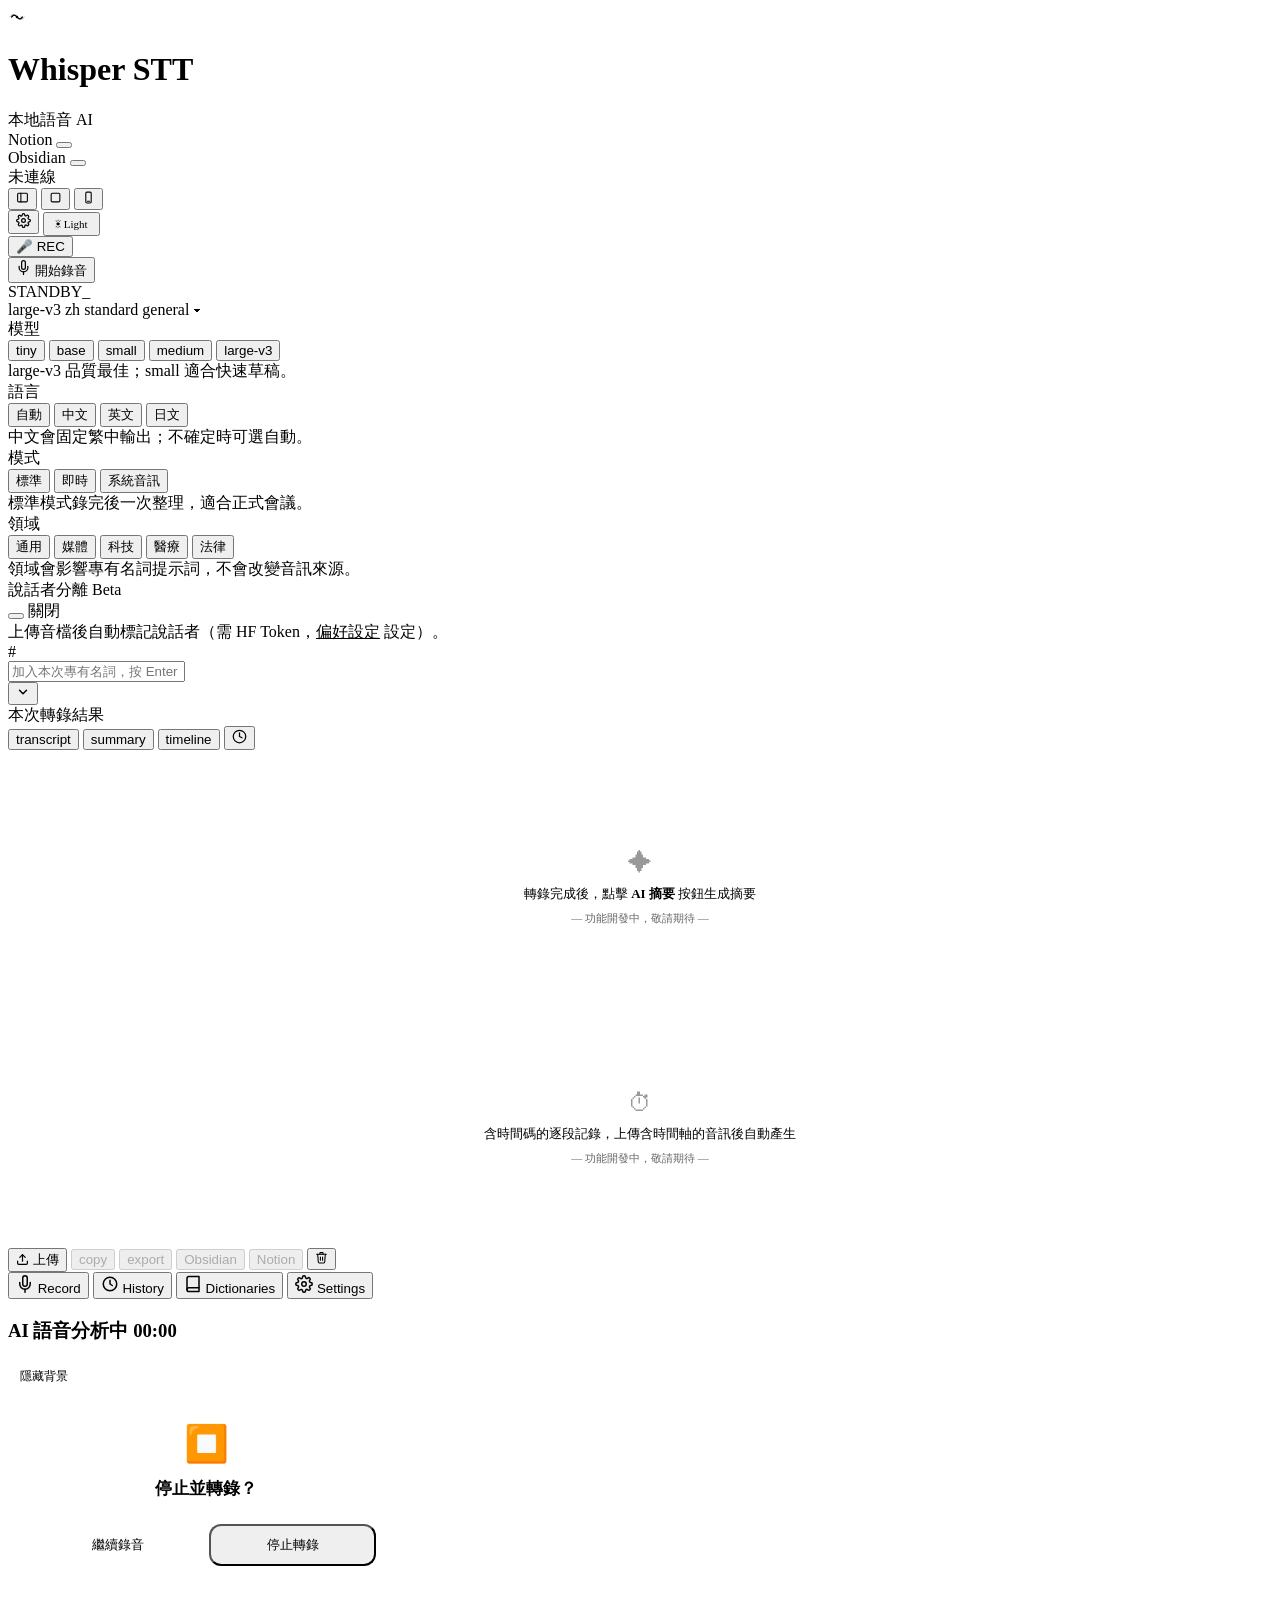
==== commit e4ef4e1a: "feat(ui): 新增展開/一般/直式三種視窗模式，含 phone 風格底部導覽 依使用者提供的 Google AI Edge Eloquent 參考稿與 mockup 討論結果，新增： - Too" ====
--- a/templates/index.html
+++ b/templates/index.html
@@ -36,6 +36,17 @@
       </div>
       <span class="badge" id="notion-badge" title="未連線"><span class="status-dot"></span><span id="notion-badge-text">未連線</span></span>
     </div>
+    <div class="view-mode-switch" id="view-mode-switch" role="group" aria-label="版面模式">
+      <button class="vms-btn" data-mode="expanded" onclick="setViewMode('expanded')" title="展開版面" aria-label="展開版面">
+        <svg width="13" height="13" viewBox="0 0 24 24" fill="none" stroke="currentColor" stroke-width="2" stroke-linecap="round" stroke-linejoin="round"><rect x="3" y="4" width="18" height="16" rx="2"/><line x1="9" y1="4" x2="9" y2="20"/></svg>
+      </button>
+      <button class="vms-btn" data-mode="regular" onclick="setViewMode('regular')" title="一般版面" aria-label="一般版面">
+        <svg width="13" height="13" viewBox="0 0 24 24" fill="none" stroke="currentColor" stroke-width="2" stroke-linecap="round" stroke-linejoin="round"><rect x="4" y="4" width="16" height="16" rx="2"/></svg>
+      </button>
+      <button class="vms-btn" data-mode="compact" onclick="setViewMode('compact')" title="直式版面" aria-label="直式版面">
+        <svg width="13" height="13" viewBox="0 0 24 24" fill="none" stroke="currentColor" stroke-width="2" stroke-linecap="round" stroke-linejoin="round"><rect x="7" y="2" width="10" height="20" rx="2"/><line x1="10" y1="19" x2="14" y2="19"/></svg>
+      </button>
+    </div>
     <button class="btn icon-btn" id="prefs-btn" onclick="openPreferences()" title="偏好設定">
       <svg width="15" height="15" viewBox="0 0 24 24" fill="none" stroke="currentColor" stroke-width="2" stroke-linecap="round" stroke-linejoin="round"><circle cx="12" cy="12" r="3"/><path d="M19.4 15a1.65 1.65 0 0 0 .33 1.82l.06.06a2 2 0 0 1-2.83 2.83l-.06-.06a1.65 1.65 0 0 0-1.82-.33 1.65 1.65 0 0 0-1 1.51V21a2 2 0 0 1-4 0v-.09A1.65 1.65 0 0 0 9 19.4a1.65 1.65 0 0 0-1.82.33l-.06.06a2 2 0 0 1-2.83-2.83l.06-.06A1.65 1.65 0 0 0 4.68 15a1.65 1.65 0 0 0-1.51-1H3a2 2 0 0 1 0-4h.09A1.65 1.65 0 0 0 4.6 9a1.65 1.65 0 0 0-.33-1.82l-.06-.06a2 2 0 0 1 2.83-2.83l.06.06A1.65 1.65 0 0 0 9 4.68a1.65 1.65 0 0 0 1-1.51V3a2 2 0 0 1 4 0v.09a1.65 1.65 0 0 0 1 1.51 1.65 1.65 0 0 0 1.82-.33l.06-.06a2 2 0 0 1 2.83 2.83l-.06.06A1.65 1.65 0 0 0 19.4 9a1.65 1.65 0 0 0 1.51 1H21a2 2 0 0 1 0 4h-.09a1.65 1.65 0 0 0-1.51 1z"/></svg>
     </button>
@@ -59,6 +70,10 @@
         </button>
       </div>
     </div>
+    <button class="capture-cta" id="capture-cta-btn" onclick="toggleRecord()">
+      <svg width="15" height="15" viewBox="0 0 24 24" fill="none" stroke="currentColor" stroke-width="2" stroke-linecap="round" stroke-linejoin="round"><path d="M12 1a3 3 0 0 0-3 3v8a3 3 0 0 0 6 0V4a3 3 0 0 0-3-3z"/><path d="M19 10v2a7 7 0 0 1-14 0v-2"/><line x1="12" y1="19" x2="12" y2="23"/></svg>
+      <span id="capture-cta-label">開始錄音</span>
+    </button>
     <!-- 系統音訊說明（模式為 system 時顯示） -->
     <div id="system-audio-hint" class="mode-hint system-audio-hint" style="display:none;">
       🖥️ <strong>系統音訊模式</strong>：擷取電腦系統音訊（Teams / Zoom 等 App 播放聲）<br>
@@ -219,6 +234,27 @@
   </div>
 
 </main>
+
+<!-- ── Compact 模式底部導覽（僅 data-view-mode="compact" 時顯示）── -->
+<nav class="compact-tabbar" id="compact-tabbar" aria-label="主導覽">
+  <button class="ctb-btn active" id="ctb-record" data-screen="record" onclick="setCompactScreen('record')">
+    <svg width="18" height="18" viewBox="0 0 24 24" fill="none" stroke="currentColor" stroke-width="2" stroke-linecap="round" stroke-linejoin="round"><path d="M12 1a3 3 0 0 0-3 3v8a3 3 0 0 0 6 0V4a3 3 0 0 0-3-3z"/><path d="M19 10v2a7 7 0 0 1-14 0v-2"/><line x1="12" y1="19" x2="12" y2="23"/></svg>
+    <span>Record</span>
+  </button>
+  <button class="ctb-btn" id="ctb-history" data-screen="history" onclick="setCompactScreen('history')">
+    <svg width="18" height="18" viewBox="0 0 24 24" fill="none" stroke="currentColor" stroke-width="2" stroke-linecap="round" stroke-linejoin="round"><circle cx="12" cy="12" r="9"/><polyline points="12 7 12 12 15 14"/></svg>
+    <span>History</span>
+  </button>
+  <button class="ctb-btn" id="ctb-dictionaries" data-screen="dictionaries" onclick="setCompactScreen('dictionaries')">
+    <svg width="18" height="18" viewBox="0 0 24 24" fill="none" stroke="currentColor" stroke-width="2" stroke-linecap="round" stroke-linejoin="round"><path d="M4 19.5A2.5 2.5 0 0 1 6.5 17H20"/><path d="M6.5 2H20v20H6.5A2.5 2.5 0 0 1 4 19.5v-15A2.5 2.5 0 0 1 6.5 2z"/></svg>
+    <span>Dictionaries</span>
+  </button>
+  <button class="ctb-btn" id="ctb-settings" onclick="openPreferences()">
+    <svg width="18" height="18" viewBox="0 0 24 24" fill="none" stroke="currentColor" stroke-width="2" stroke-linecap="round" stroke-linejoin="round"><circle cx="12" cy="12" r="3"/><path d="M19.4 15a1.65 1.65 0 0 0 .33 1.82l.06.06a2 2 0 0 1-2.83 2.83l-.06-.06a1.65 1.65 0 0 0-1.82-.33 1.65 1.65 0 0 0-1 1.51V21a2 2 0 0 1-4 0v-.09A1.65 1.65 0 0 0 9 19.4a1.65 1.65 0 0 0-1.82.33l-.06.06a2 2 0 0 1-2.83-2.83l.06-.06A1.65 1.65 0 0 0 4.68 15a1.65 1.65 0 0 0-1.51-1H3a2 2 0 0 1 0-4h.09A1.65 1.65 0 0 0 4.6 9a1.65 1.65 0 0 0-.33-1.82l-.06-.06a2 2 0 0 1 2.83-2.83l.06.06A1.65 1.65 0 0 0 9 4.68a1.65 1.65 0 0 0 1-1.51V3a2 2 0 0 1 4 0v.09a1.65 1.65 0 0 0 1 1.51 1.65 1.65 0 0 0 1.82-.33l.06-.06a2 2 0 0 1 2.83 2.83l-.06.06A1.65 1.65 0 0 0 19.4 9a1.65 1.65 0 0 0 1.51 1H21a2 2 0 0 1 0 4h-.09a1.65 1.65 0 0 0-1.51 1z"/></svg>
+    <span>Settings</span>
+  </button>
+</nav>
+
 </div><!-- /app-shell -->
 <div id="toast-container"></div>
 
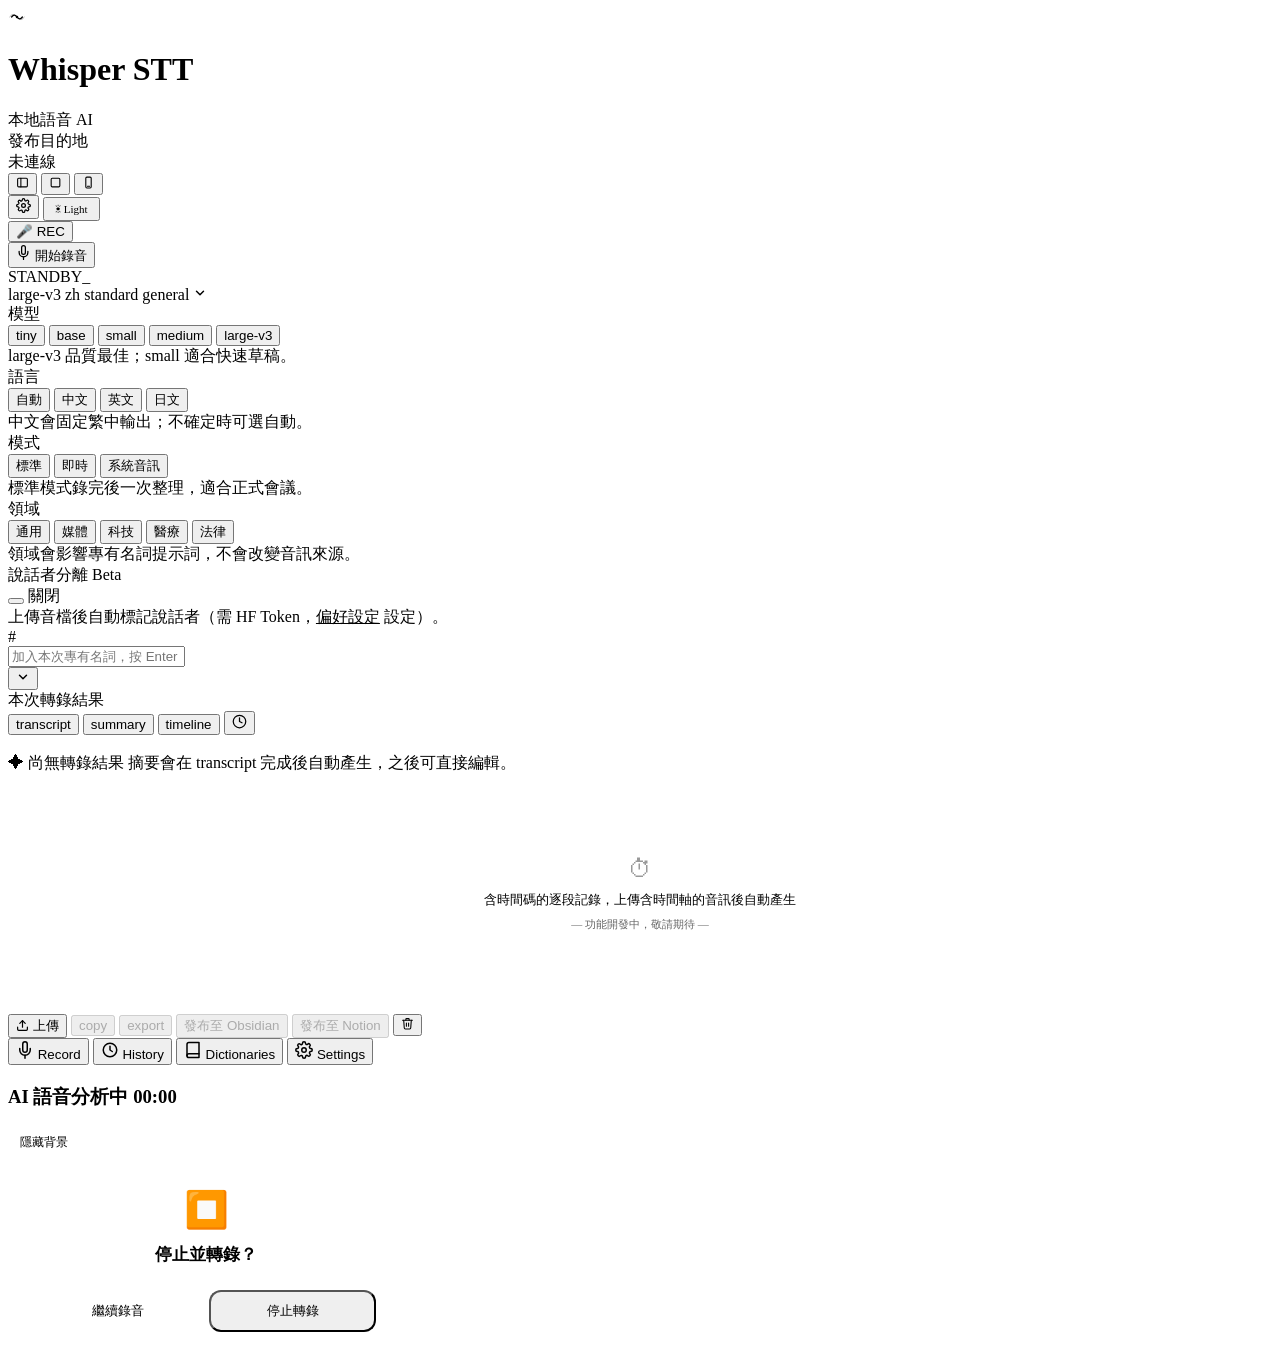
==== commit d8b3e46a: "feat: release Whisper STT v2.4.0" ====
--- a/templates/index.html
+++ b/templates/index.html
@@ -24,16 +24,8 @@
   <span class="header-sub">本地語音 AI</span>
   <span id="app-version" style="font-size:11px;opacity:.4;margin-left:4px;font-family:var(--mono)"></span>
   <div class="header-actions">
-    <div class="toolbar-output-status" title="輸出目的地狀態">
-      <div class="tos-item">
-        <span id="notion-toggle-label" class="tos-label">Notion</span>
-        <button class="toggle" id="notion-toggle" onclick="toggleNotion()"></button>
-      </div>
-      <div class="tos-divider"></div>
-      <div class="tos-item">
-        <span id="obsidian-toggle-label" class="tos-label">Obsidian</span>
-        <button class="toggle" id="obsidian-toggle" onclick="toggleObsidian()"></button>
-      </div>
+    <div class="toolbar-output-status" title="發布目的地連線狀態">
+      <div class="tos-item"><span class="tos-label">發布目的地</span></div>
       <span class="badge" id="notion-badge" title="未連線"><span class="status-dot"></span><span id="notion-badge-text">未連線</span></span>
     </div>
     <div class="view-mode-switch" id="view-mode-switch" role="group" aria-label="版面模式">
@@ -98,7 +90,9 @@
       <span class="qb-chip" id="qb-lang">zh</span>
       <span class="qb-chip" id="qb-mode">standard</span>
       <span class="qb-chip" id="qb-domain">general</span>
-      <span class="qb-chevron" id="qb-chevron">▾</span>
+      <span class="qb-chevron" id="qb-chevron" aria-hidden="true">
+        <svg width="14" height="14" viewBox="0 0 24 24" fill="none" stroke="currentColor" stroke-width="2.5" stroke-linecap="round" stroke-linejoin="round"><polyline points="6 9 12 15 18 9"/></svg>
+      </span>
     </div>
     <div class="qb-expand" id="qb-expand">
       <div class="quick-group">
@@ -187,10 +181,22 @@
         <div id="transcript-box" contenteditable="true" spellcheck="false" style="outline:none;"></div>
       </div>
       <div id="panel-summary" class="tab-panel">
-        <div style="min-height:200px;display:flex;flex-direction:column;align-items:center;justify-content:center;gap:8px;color:var(--muted);font-size:13px;font-family:var(--mono);text-align:center;padding:20px">
-          <span style="font-size:24px;opacity:0.4">✦</span>
-          <span>轉錄完成後，點擊 <strong style="color:var(--text)">AI 摘要</strong> 按鈕生成摘要</span>
-          <span style="font-size:11px;opacity:0.6">— 功能開發中，敬請期待 —</span>
+        <div id="summary-box" class="summary-box summary-empty">
+          <div id="summary-placeholder" class="summary-placeholder">
+            <span class="summary-placeholder-icon">✦</span>
+            <span id="summary-placeholder-text">尚無轉錄結果</span>
+            <span class="summary-placeholder-sub">摘要會在 transcript 完成後自動產生，之後可直接編輯。</span>
+          </div>
+          <div id="summary-meta" class="summary-meta" style="display:none;">
+            <div class="summary-meta-main">
+              <span class="summary-kicker">CANONICAL SUMMARY</span>
+              <span id="summary-provider-badge" class="summary-provider-badge"></span>
+              <span id="summary-edit-badge" class="summary-edit-badge" style="display:none;">已編輯</span>
+            </div>
+            <span id="summary-save-status" class="summary-save-status" role="status" aria-live="polite">已同步</span>
+          </div>
+          <p id="summary-editor-hint" class="summary-editor-hint" style="display:none;">Whisper App 專用摘要，可直接編輯並自動儲存；Obsidian 與 Notion 會從逐字稿產生各自的會議內容。</p>
+          <div id="summary-editor" class="summary-editor" contenteditable="true" spellcheck="false" style="display:none;"></div>
         </div>
       </div>
       <div id="panel-timeline" class="tab-panel">
@@ -216,8 +222,8 @@
           <div class="export-item" onclick="exportAs('md')">📝 .md</div>
         </div>
       </div>
-      <button class="act-btn" id="obsidian-btn" onclick="saveToObsidian()" disabled title="請先完成轉錄">Obsidian</button>
-      <button class="act-btn" id="upload-btn" onclick="uploadToNotion()" disabled title="請先完成轉錄">Notion</button>
+      <button class="act-btn" id="obsidian-btn" onclick="saveToObsidian()" disabled title="請先完成轉錄與摘要">發布至 Obsidian</button>
+      <button class="act-btn" id="upload-btn" onclick="uploadToNotion()" disabled title="請先完成轉錄與摘要">發布至 Notion</button>
       <button class="act-btn act-clear" onclick="clearTranscript()" title="清除轉錄">
         <svg width="13" height="13" viewBox="0 0 24 24" fill="none" stroke="currentColor" stroke-width="2" stroke-linecap="round" stroke-linejoin="round"><polyline points="3 6 5 6 21 6"/><path d="M19 6l-1 14a2 2 0 0 1-2 2H8a2 2 0 0 1-2-2L5 6"/><path d="M10 11v6"/><path d="M14 11v6"/><path d="M9 6V4a1 1 0 0 1 1-1h4a1 1 0 0 1 1 1v2"/></svg>
       </button>
